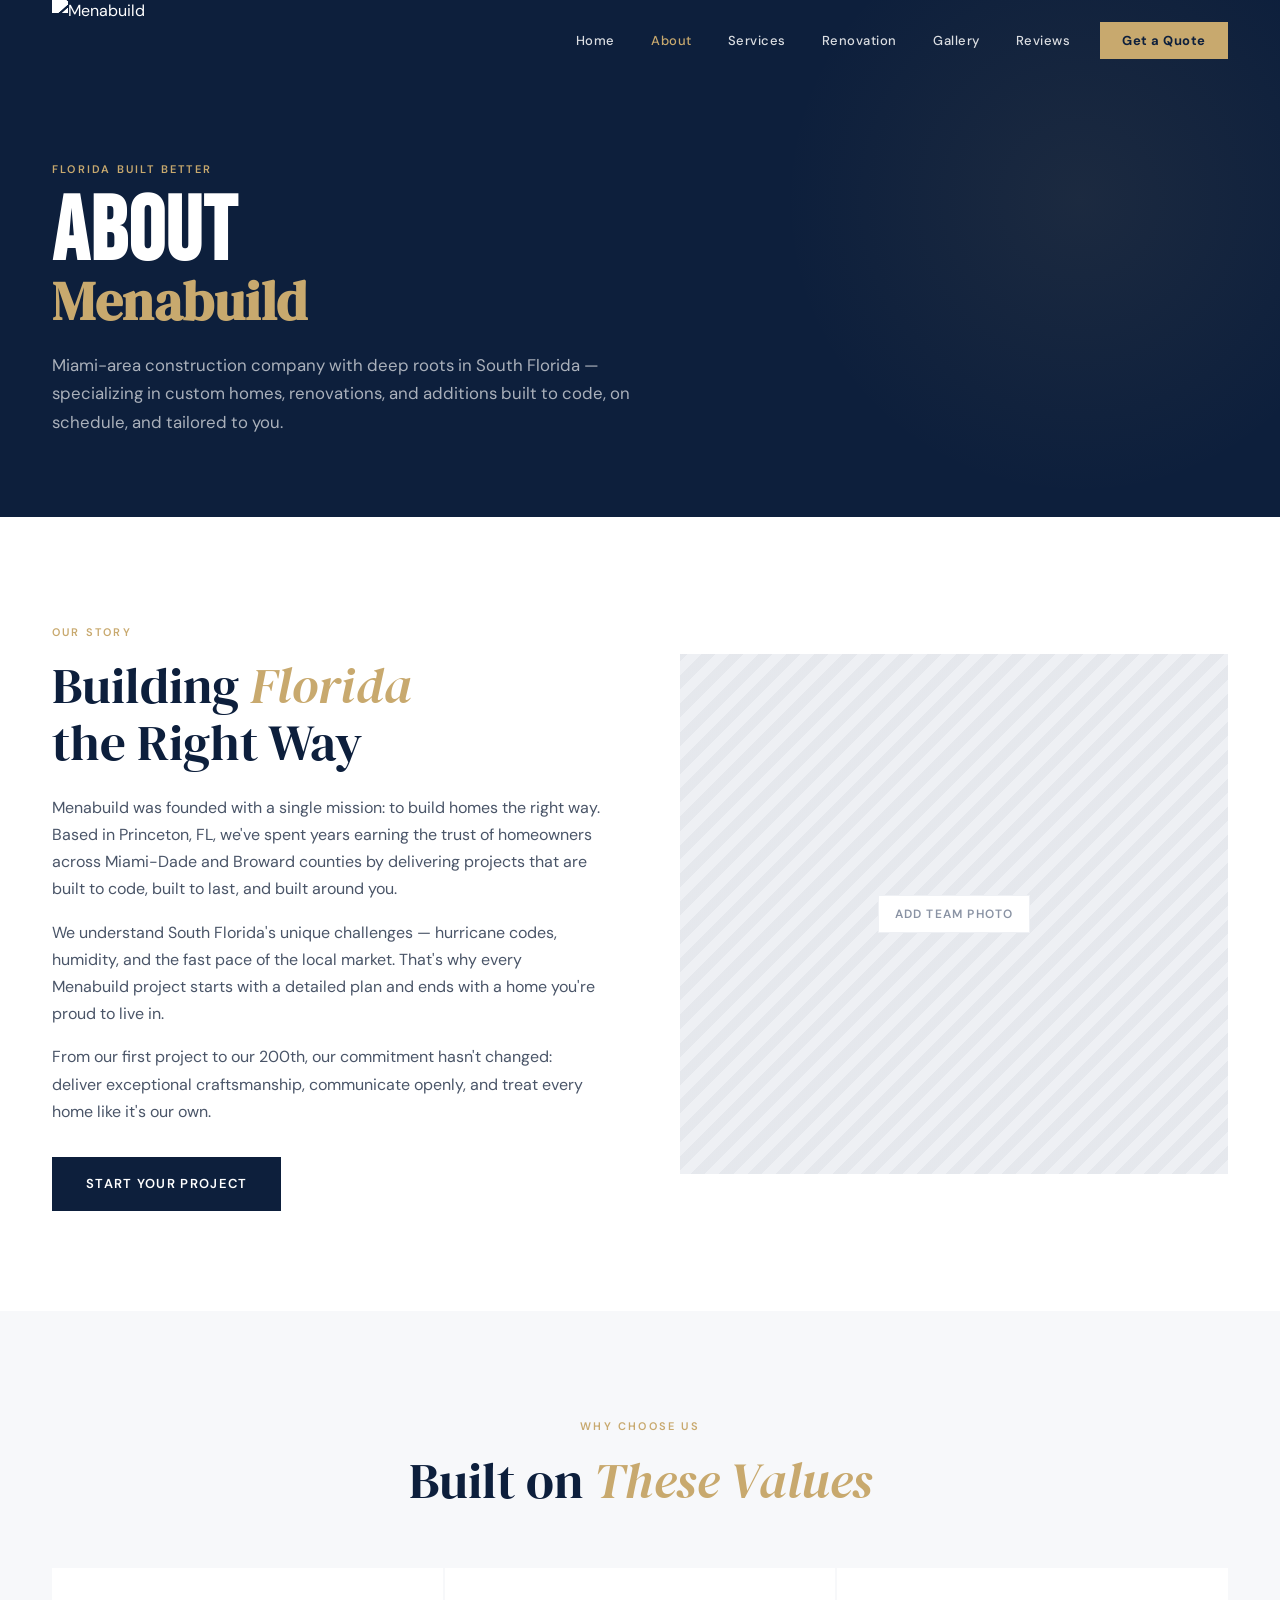
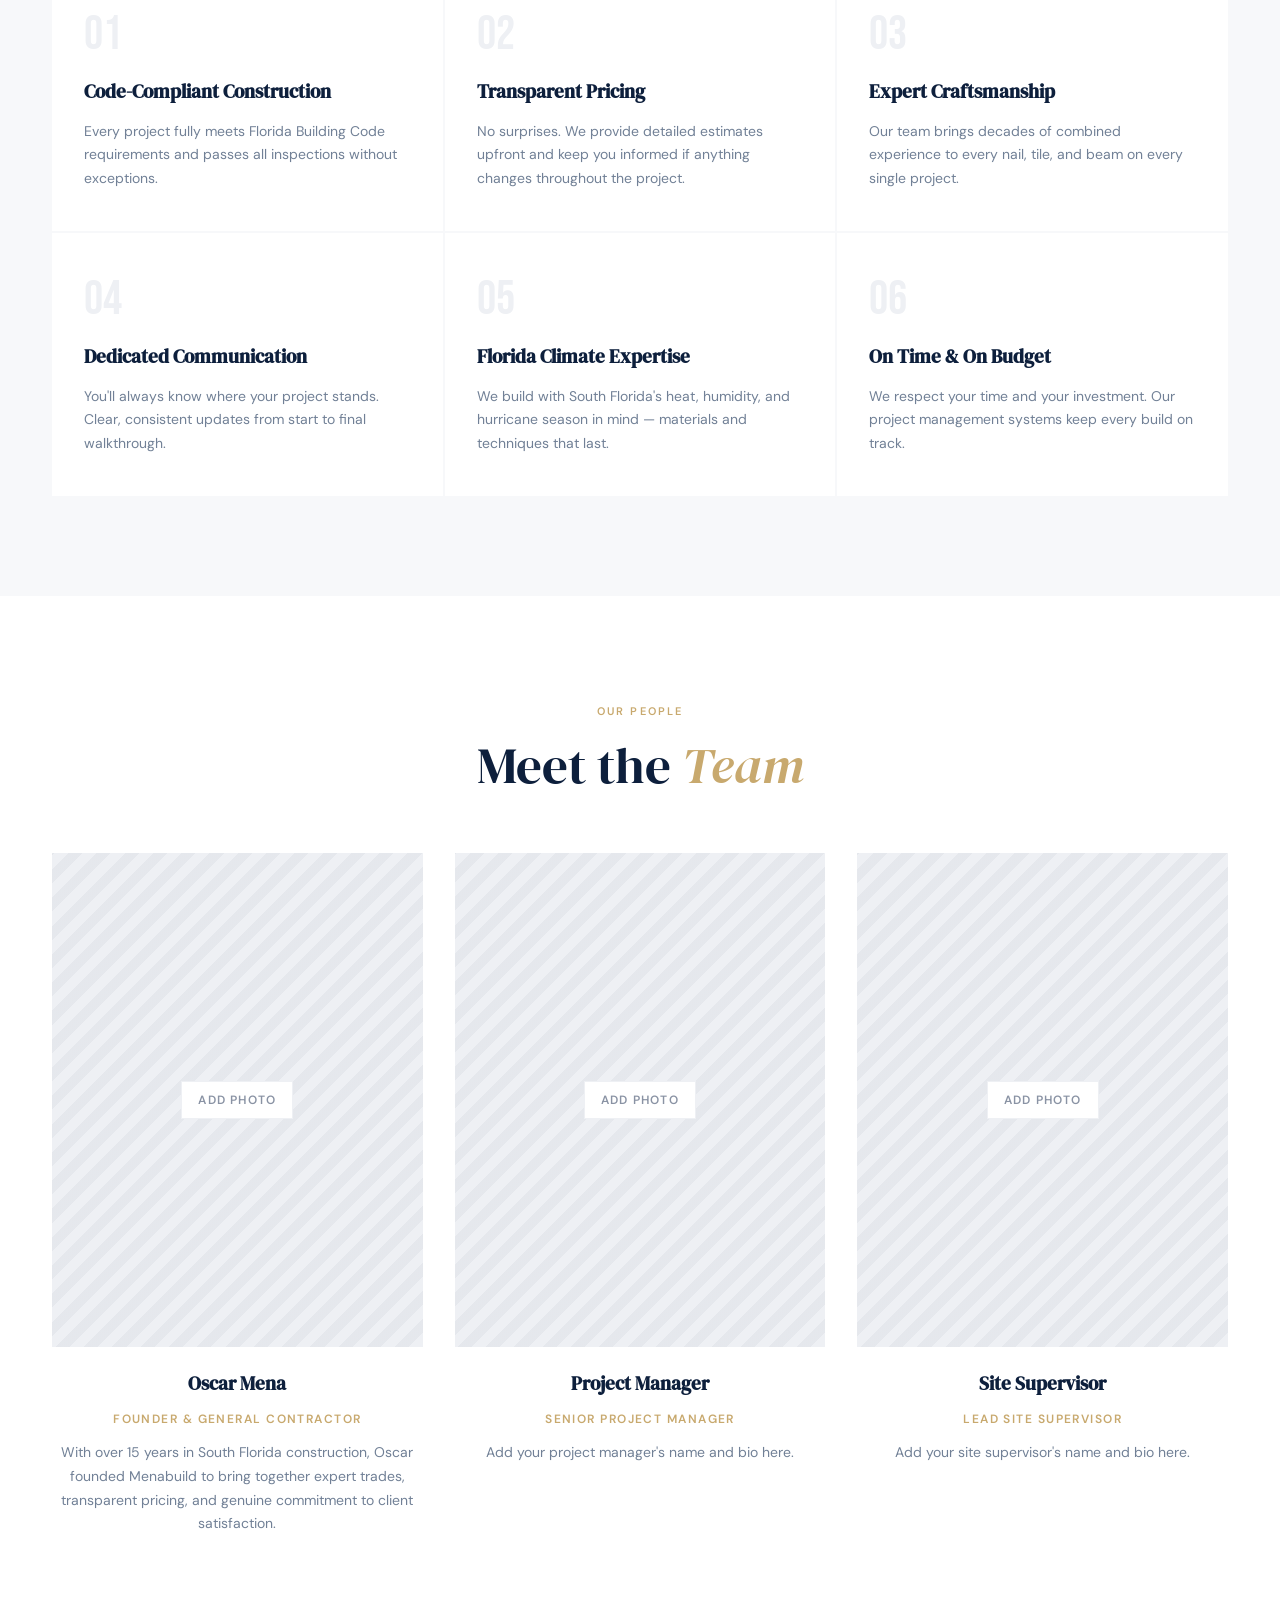
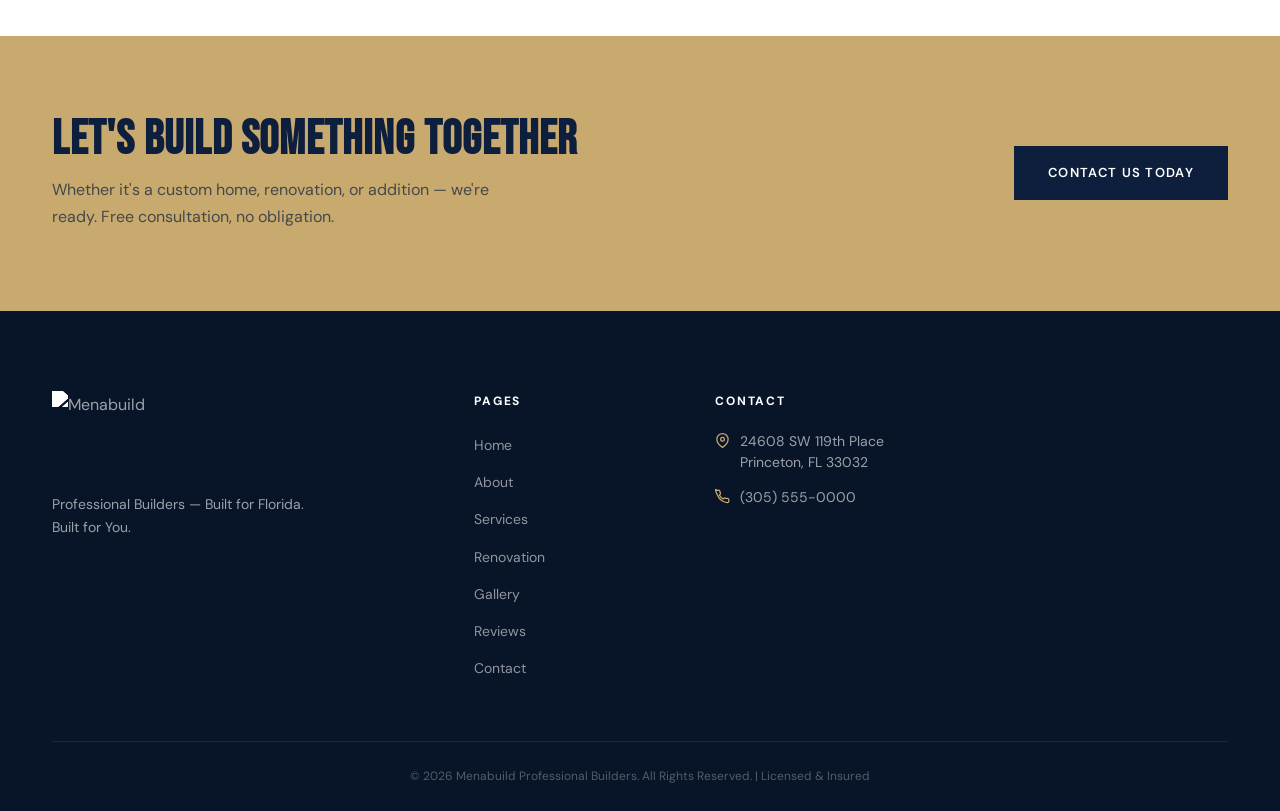
==== about.html @ 0da8d7f2 "Add files via upload" ====
<!DOCTYPE html>
<html lang="en">
<head>
  <meta charset="UTF-8" /><meta name="viewport" content="width=device-width, initial-scale=1.0" />
  <title>About Menabuild | Miami-Based Professional Home Builders</title>
  <meta name="description" content="Learn about Menabuild Professional Builders — our story, values, and why South Florida homeowners trust us for custom builds and renovations." />
  <link rel="stylesheet" href="style.css" />
  <link href="https://fonts.googleapis.com/css2?family=Bebas+Neue&family=DM+Sans:wght@300;400;500;600&family=DM+Serif+Display:ital@0;1&display=swap" rel="stylesheet" />
</head>
<body>
  <nav class="nav nav--scrolled" id="nav">
    <div class="nav__inner">
      <a href="index.html" class="nav__logo"><img src="images/logo.png" alt="Menabuild" /></a>
      <button class="nav__burger" id="burger"><span></span><span></span><span></span></button>
      <ul class="nav__links" id="navLinks">
        <li><a href="index.html">Home</a></li><li><a href="about.html" class="active">About</a></li>
        <li><a href="services.html">Services</a></li><li><a href="renovation.html">Renovation</a></li>
        <li><a href="gallery.html">Gallery</a></li><li><a href="reviews.html">Reviews</a></li>
        <li><a href="contact.html" class="nav__cta">Get a Quote</a></li>
      </ul>
    </div>
  </nav>

  <section class="page-hero">
    <div class="container">
      <span class="eyebrow page-hero__eyebrow">Florida Built Better</span>
      <h1 class="page-hero__title">About<span>Menabuild</span></h1>
      <p class="page-hero__sub">Miami-area construction company with deep roots in South Florida — specializing in custom homes, renovations, and additions built to code, on schedule, and tailored to you.</p>
    </div>
  </section>

  <section class="section">
    <div class="container">
      <div class="story__grid">
        <div class="story__content">
          <span class="eyebrow">Our Story</span>
          <h2 class="section-title">Building <em>Florida</em><br />the Right Way</h2>
          <p>Menabuild was founded with a single mission: to build homes the right way. Based in Princeton, FL, we've spent years earning the trust of homeowners across Miami-Dade and Broward counties by delivering projects that are built to code, built to last, and built around you.</p>
          <p>We understand South Florida's unique challenges — hurricane codes, humidity, and the fast pace of the local market. That's why every Menabuild project starts with a detailed plan and ends with a home you're proud to live in.</p>
          <p>From our first project to our 200th, our commitment hasn't changed: deliver exceptional craftsmanship, communicate openly, and treat every home like it's our own.</p>
          <a href="contact.html" class="btn btn--navy" style="margin-top:16px">Start Your Project</a>
        </div>
        <div>
          <!-- REPLACE: Add a team or office photo here -->
          <div class="img-placeholder img-placeholder--tall"><span>Add Team Photo</span></div>
        </div>
      </div>
    </div>
  </section>

  <section class="values">
    <div class="container">
      <div class="section-header">
        <span class="eyebrow">Why Choose Us</span>
        <h2 class="section-title">Built on <em>These Values</em></h2>
      </div>
      <div class="values__grid">
        <div class="value-card"><div class="value-card__num">01</div><h3>Code-Compliant Construction</h3><p>Every project fully meets Florida Building Code requirements and passes all inspections without exceptions.</p></div>
        <div class="value-card"><div class="value-card__num">02</div><h3>Transparent Pricing</h3><p>No surprises. We provide detailed estimates upfront and keep you informed if anything changes throughout the project.</p></div>
        <div class="value-card"><div class="value-card__num">03</div><h3>Expert Craftsmanship</h3><p>Our team brings decades of combined experience to every nail, tile, and beam on every single project.</p></div>
        <div class="value-card"><div class="value-card__num">04</div><h3>Dedicated Communication</h3><p>You'll always know where your project stands. Clear, consistent updates from start to final walkthrough.</p></div>
        <div class="value-card"><div class="value-card__num">05</div><h3>Florida Climate Expertise</h3><p>We build with South Florida's heat, humidity, and hurricane season in mind — materials and techniques that last.</p></div>
        <div class="value-card"><div class="value-card__num">06</div><h3>On Time & On Budget</h3><p>We respect your time and your investment. Our project management systems keep every build on track.</p></div>
      </div>
    </div>
  </section>

  <section class="team">
    <div class="container">
      <div class="section-header">
        <span class="eyebrow">Our People</span>
        <h2 class="section-title">Meet the <em>Team</em></h2>
      </div>
      <div class="team__grid">
        <div class="team-card">
          <div class="team-card__img img-placeholder"><span>Add Photo</span></div>
          <h3>Oscar Mena</h3>
          <span class="team-card__role">Founder & General Contractor</span>
          <p style="font-size:14px;color:#718096;margin-top:10px">With over 15 years in South Florida construction, Oscar founded Menabuild to bring together expert trades, transparent pricing, and genuine commitment to client satisfaction.</p>
        </div>
        <div class="team-card">
          <div class="team-card__img img-placeholder"><span>Add Photo</span></div>
          <h3>Project Manager</h3>
          <span class="team-card__role">Senior Project Manager</span>
          <p style="font-size:14px;color:#718096;margin-top:10px">Add your project manager's name and bio here.</p>
        </div>
        <div class="team-card">
          <div class="team-card__img img-placeholder"><span>Add Photo</span></div>
          <h3>Site Supervisor</h3>
          <span class="team-card__role">Lead Site Supervisor</span>
          <p style="font-size:14px;color:#718096;margin-top:10px">Add your site supervisor's name and bio here.</p>
        </div>
      </div>
    </div>
  </section>

  <section class="cta-band">
    <div class="container">
      <div class="cta-band__inner">
        <div class="cta-band__text"><h2>Let's Build Something Together</h2><p>Whether it's a custom home, renovation, or addition — we're ready. Free consultation, no obligation.</p></div>
        <div class="cta-band__btns"><a href="contact.html" class="btn btn--navy">Contact Us Today</a></div>
      </div>
    </div>
  </section>

  <footer class="footer">
    <div class="container">
      <div class="footer__grid">
        <div class="footer__brand"><img src="images/logo.png" alt="Menabuild" class="footer__logo" /><p>Professional Builders — Built for Florida. Built for You.</p></div>
        <div class="footer__col"><h4>Pages</h4><ul><li><a href="index.html">Home</a></li><li><a href="about.html">About</a></li><li><a href="services.html">Services</a></li><li><a href="renovation.html">Renovation</a></li><li><a href="gallery.html">Gallery</a></li><li><a href="reviews.html">Reviews</a></li><li><a href="contact.html">Contact</a></li></ul></div>
        <div class="footer__col"><h4>Contact</h4><ul class="footer__contact"><li><svg viewBox="0 0 24 24" fill="none" stroke="currentColor" stroke-width="2"><path d="M21 10c0 7-9 13-9 13s-9-6-9-13a9 9 0 0118 0z"/><circle cx="12" cy="10" r="3"/></svg>24608 SW 119th Place<br/>Princeton, FL 33032</li><li><svg viewBox="0 0 24 24" fill="none" stroke="currentColor" stroke-width="2"><path d="M22 16.92v3a2 2 0 01-2.18 2 19.79 19.79 0 01-8.63-3.07A19.5 19.5 0 013.87 9.5a19.79 19.79 0 01-3.07-8.67A2 2 0 012.82 2h3a2 2 0 012 1.72c.127.96.361 1.903.7 2.81a2 2 0 01-.45 2.11L7.09 9.91a16 16 0 006 6l.91-.91a2 2 0 012.11-.45c.907.339 1.85.573 2.81.7A2 2 0 0122 16.92z"/></svg>(305) 555-0000</li></ul></div>
      </div>
      <div class="footer__bottom"><p>© 2026 Menabuild Professional Builders. All Rights Reserved. | Licensed & Insured</p></div>
    </div>
  </footer>
  <script src="script.js"></script>
</body>
</html>
---- style.css ----
/* ────────────────────────────────────────────────────────
   MENABUILD PROFESSIONAL BUILDERS — MAIN STYLESHEET
   Brand color: #0D1F3C (navy) | Accent: #C8A96E (gold)
──────────────────────────────────────────────────────── */

/* ── RESET & VARIABLES ── */
*, *::before, *::after { box-sizing: border-box; margin: 0; padding: 0; }

:root {
  --navy:       #0D1F3C;
  --navy-dark:  #081529;
  --navy-mid:   #162d52;
  --gold:       #C8A96E;
  --gold-light: #dfc28e;
  --white:      #FFFFFF;
  --off-white:  #F7F8FA;
  --light-gray: #EEF0F4;
  --mid-gray:   #8A93A4;
  --dark-gray:  #2D3748;
  --text:       #1A2332;
  --font-display: 'Bebas Neue', sans-serif;
  --font-serif:   'DM Serif Display', serif;
  --font-body:    'DM Sans', sans-serif;
  --max-w: 1240px;
  --radius: 4px;
  --transition: 0.3s cubic-bezier(0.4,0,0.2,1);
}

html { scroll-behavior: smooth; }

body {
  font-family: var(--font-body);
  color: var(--text);
  background: var(--white);
  line-height: 1.7;
  font-size: 16px;
  overflow-x: hidden;
}

img { display: block; max-width: 100%; height: auto; }
a { text-decoration: none; color: inherit; }
ul { list-style: none; }

/* ── UTILITY ── */
.container { max-width: var(--max-w); margin: 0 auto; padding: 0 32px; }
.section { padding: 100px 0; }
.section--dark { background: var(--navy); }
.section--light { background: var(--off-white); }

.section-header { text-align: center; margin-bottom: 60px; }
.section-cta { text-align: center; margin-top: 56px; }

.eyebrow {
  display: inline-block;
  font-family: var(--font-body);
  font-size: 11px;
  font-weight: 600;
  letter-spacing: 0.2em;
  text-transform: uppercase;
  color: var(--gold);
  margin-bottom: 16px;
}
.eyebrow--light { color: var(--gold-light); }

.section-title {
  font-family: var(--font-serif);
  font-size: clamp(2.4rem, 4vw, 3.6rem);
  line-height: 1.1;
  color: var(--navy);
  font-weight: 400;
}
.section-title em { font-style: italic; color: var(--gold); }
.section-title--light { color: var(--white); }

/* ── BUTTONS ── */
.btn {
  display: inline-flex;
  align-items: center;
  gap: 8px;
  padding: 14px 32px;
  font-family: var(--font-body);
  font-size: 13px;
  font-weight: 600;
  letter-spacing: 0.1em;
  text-transform: uppercase;
  border: 2px solid transparent;
  cursor: pointer;
  transition: var(--transition);
  white-space: nowrap;
}
.btn--navy {
  background: var(--navy);
  color: var(--white);
  border-color: var(--navy);
}
.btn--navy:hover { background: var(--navy-mid); border-color: var(--navy-mid); }

.btn--gold {
  background: var(--gold);
  color: var(--navy);
  border-color: var(--gold);
}
.btn--gold:hover { background: var(--gold-light); border-color: var(--gold-light); }

.btn--white {
  background: var(--white);
  color: var(--navy);
  border-color: var(--white);
}
.btn--white:hover { background: var(--gold); border-color: var(--gold); color: var(--navy); }

.btn--outline-white {
  background: transparent;
  color: var(--white);
  border-color: rgba(255,255,255,0.5);
}
.btn--outline-white:hover { border-color: var(--white); background: rgba(255,255,255,0.08); }

.btn--outline-navy {
  background: transparent;
  color: var(--navy);
  border-color: var(--navy);
}
.btn--outline-navy:hover { background: var(--navy); color: var(--white); }

/* ── PLACEHOLDERS ── */
.img-placeholder {
  background: var(--light-gray);
  display: flex;
  align-items: center;
  justify-content: center;
  position: relative;
  overflow: hidden;
}
.img-placeholder::before {
  content: '';
  position: absolute;
  inset: 0;
  background: repeating-linear-gradient(
    -45deg,
    transparent,
    transparent 10px,
    rgba(13,31,60,0.04) 10px,
    rgba(13,31,60,0.04) 20px
  );
}
.img-placeholder span {
  font-size: 12px;
  font-weight: 600;
  letter-spacing: 0.1em;
  text-transform: uppercase;
  color: var(--mid-gray);
  position: relative;
  z-index: 1;
  background: white;
  padding: 8px 16px;
  border: 1px solid var(--light-gray);
}
.img-placeholder--tall { min-height: 520px; }
.img-placeholder--sq { min-height: 340px; }
.img-placeholder--wide { min-height: 400px; width: 100%; }

/* ── NAV ── */
.nav {
  position: fixed;
  top: 0; left: 0; right: 0;
  z-index: 1000;
  padding: 0;
  transition: var(--transition);
}
.nav--scrolled {
  background: var(--navy);
  box-shadow: 0 4px 40px rgba(0,0,0,0.25);
}
.nav__inner {
  max-width: var(--max-w);
  margin: 0 auto;
  padding: 0 32px;
  display: flex;
  align-items: center;
  justify-content: space-between;
  height: 80px;
}
.nav__logo img {
  height: 86px;
  width: auto;
  /* White filter for visibility on dark backgrounds */
  filter: brightness(0) invert(1);
}
.nav__links {
  display: flex;
  align-items: center;
  gap: 8px;
}
.nav__links li a {
  font-size: 13px;
  font-weight: 500;
  letter-spacing: 0.04em;
  color: rgba(255,255,255,0.85);
  padding: 8px 14px;
  transition: var(--transition);
  position: relative;
}
.nav__links li a:hover,
.nav__links li a.active { color: var(--gold); }

.nav__cta {
  background: var(--gold) !important;
  color: var(--navy) !important;
  font-weight: 700 !important;
  padding: 10px 22px !important;
  margin-left: 8px;
}
.nav__cta:hover { background: var(--gold-light) !important; }

.nav__burger {
  display: none;
  flex-direction: column;
  gap: 5px;
  background: none;
  border: none;
  cursor: pointer;
  padding: 4px;
}
.nav__burger span {
  display: block;
  width: 24px;
  height: 2px;
  background: var(--white);
  transition: var(--transition);
}

/* ── HERO ── */
.hero {
  position: relative;
  min-height: 100vh;
  display: flex;
  align-items: center;
  overflow: hidden;
}
.hero__bg {
  position: absolute;
  inset: 0;
}
.hero__bg-placeholder {
  width: 100%;
  height: 100%;
  background: linear-gradient(135deg, #0a1826 0%, #162d52 50%, #0d1f3c 100%);
}
.hero__bg img {
  width: 100%;
  height: 100%;
  object-fit: cover;
}
.hero__overlay {
  position: absolute;
  inset: 0;
  background: linear-gradient(
    135deg,
    rgba(8,21,41,0.92) 0%,
    rgba(13,31,60,0.75) 60%,
    rgba(13,31,60,0.4) 100%
  );
}
.hero__content {
  position: relative;
  z-index: 2;
  max-width: var(--max-w);
  margin: 0 auto;
  padding: 140px 32px 100px;
  max-width: 780px;
}
.hero__eyebrow {
  display: inline-block;
  font-size: 11px;
  font-weight: 600;
  letter-spacing: 0.25em;
  text-transform: uppercase;
  color: var(--gold);
  margin-bottom: 24px;
  opacity: 0;
  animation: fadeUp 0.8s 0.2s forwards;
}
.hero__title {
  font-family: var(--font-display);
  font-size: clamp(4rem, 9vw, 8rem);
  line-height: 0.95;
  color: var(--white);
  letter-spacing: 0.02em;
  margin-bottom: 28px;
  opacity: 0;
  animation: fadeUp 0.8s 0.4s forwards;
}
.hero__title em {
  font-style: italic;
  font-family: var(--font-serif);
  color: var(--gold);
  font-size: 0.85em;
}
.hero__sub {
  font-size: 1.1rem;
  color: rgba(255,255,255,0.8);
  max-width: 560px;
  margin-bottom: 44px;
  line-height: 1.7;
  opacity: 0;
  animation: fadeUp 0.8s 0.6s forwards;
}
.hero__btns {
  display: flex;
  gap: 16px;
  flex-wrap: wrap;
  opacity: 0;
  animation: fadeUp 0.8s 0.8s forwards;
}
.hero__scroll {
  position: absolute;
  bottom: 40px;
  left: 50%;
  transform: translateX(-50%);
  display: flex;
  flex-direction: column;
  align-items: center;
  gap: 10px;
  z-index: 2;
  opacity: 0;
  animation: fadeIn 1s 1.2s forwards;
}
.hero__scroll span {
  font-size: 10px;
  font-weight: 600;
  letter-spacing: 0.2em;
  text-transform: uppercase;
  color: rgba(255,255,255,0.4);
}
.hero__scroll-line {
  width: 1px;
  height: 48px;
  background: linear-gradient(to bottom, var(--gold), transparent);
  animation: scrollPulse 2s infinite;
}

/* ── STATS ── */
.stats {
  background: var(--navy-dark);
  padding: 48px 0;
}
.stats__grid {
  display: grid;
  grid-template-columns: repeat(4, 1fr);
  gap: 1px;
  background: rgba(255,255,255,0.08);
}
.stats__item {
  display: flex;
  flex-direction: column;
  align-items: center;
  padding: 32px 20px;
  background: var(--navy-dark);
  gap: 8px;
  text-align: center;
}
.stats__number {
  font-family: var(--font-display);
  font-size: 3rem;
  color: var(--gold);
  letter-spacing: 0.02em;
  line-height: 1;
}
.stats__label {
  font-size: 12px;
  font-weight: 500;
  letter-spacing: 0.1em;
  text-transform: uppercase;
  color: rgba(255,255,255,0.5);
}

/* ── ABOUT HOME ── */
.about-home__grid {
  display: grid;
  grid-template-columns: 1fr 1fr;
  gap: 80px;
  align-items: center;
}
.about-home__img-wrap { position: relative; }
.about-home__badge {
  position: absolute;
  bottom: -20px;
  right: -20px;
  background: var(--gold);
  padding: 20px 28px;
  display: flex;
  flex-direction: column;
  gap: 4px;
}
.about-home__badge-num {
  font-family: var(--font-display);
  font-size: 1.4rem;
  color: var(--navy);
  letter-spacing: 0.04em;
  line-height: 1;
}
.about-home__badge-text {
  font-size: 11px;
  font-weight: 600;
  letter-spacing: 0.12em;
  text-transform: uppercase;
  color: var(--navy);
  opacity: 0.7;
}
.about-home__content .eyebrow { display: block; }
.about-home__content .section-title { margin-bottom: 24px; }
.about-home__content p { color: #4A5568; margin-bottom: 16px; }
.about-home__content .btn { margin-top: 16px; }

/* ── SERVICES HOME ── */
.services-home__grid {
  display: grid;
  grid-template-columns: repeat(4, 1fr);
  gap: 2px;
}
.service-card {
  background: rgba(255,255,255,0.04);
  padding: 40px 32px;
  display: flex;
  flex-direction: column;
  gap: 16px;
  transition: var(--transition);
  border-top: 3px solid transparent;
  cursor: pointer;
}
.service-card:hover {
  background: rgba(255,255,255,0.08);
  border-top-color: var(--gold);
}
.service-card__icon {
  width: 48px;
  height: 48px;
  color: var(--gold);
}
.service-card h3 {
  font-family: var(--font-serif);
  font-size: 1.3rem;
  font-weight: 400;
  color: var(--white);
  line-height: 1.2;
}
.service-card p {
  font-size: 14px;
  color: rgba(255,255,255,0.55);
  line-height: 1.7;
  flex: 1;
}
.service-card__link {
  font-size: 12px;
  font-weight: 700;
  letter-spacing: 0.1em;
  text-transform: uppercase;
  color: var(--gold);
  transition: var(--transition);
}
.service-card:hover .service-card__link { letter-spacing: 0.16em; }

/* ── GALLERY STRIP ── */
.gallery-strip__row {
  display: flex;
  gap: 4px;
  overflow-x: auto;
  padding: 40px 32px;
  scrollbar-width: none;
}
.gallery-strip__row::-webkit-scrollbar { display: none; }
.gallery-strip__item {
  flex: 0 0 360px;
  height: 280px;
  overflow: hidden;
}
.gallery-strip__item img {
  width: 100%;
  height: 100%;
  object-fit: cover;
  transition: transform 0.5s ease;
}
.gallery-strip__item:hover img { transform: scale(1.04); }

/* ── TESTIMONIALS ── */
.testimonials__grid {
  display: grid;
  grid-template-columns: repeat(3, 1fr);
  gap: 24px;
}
.testimonial-card {
  background: var(--white);
  padding: 36px 32px;
  border-left: 4px solid var(--gold);
  box-shadow: 0 4px 24px rgba(13,31,60,0.06);
  display: flex;
  flex-direction: column;
  gap: 20px;
}
.testimonial-card__stars { color: var(--gold); font-size: 1.1rem; letter-spacing: 2px; }
.testimonial-card__quote {
  font-family: var(--font-serif);
  font-style: italic;
  font-size: 1.05rem;
  color: var(--navy);
  line-height: 1.65;
  flex: 1;
}
.testimonial-card__author {
  display: flex;
  align-items: center;
  gap: 14px;
  padding-top: 16px;
  border-top: 1px solid var(--light-gray);
}
.testimonial-card__avatar {
  width: 44px;
  height: 44px;
  background: var(--navy);
  color: var(--white);
  border-radius: 50%;
  display: flex;
  align-items: center;
  justify-content: center;
  font-size: 13px;
  font-weight: 700;
  flex-shrink: 0;
}
.testimonial-card__author strong {
  display: block;
  font-size: 14px;
  font-weight: 600;
  color: var(--navy);
}
.testimonial-card__author span {
  font-size: 12px;
  color: var(--mid-gray);
}

/* ── CTA BAND ── */
.cta-band {
  background: var(--gold);
  padding: 80px 0;
}
.cta-band__inner {
  display: flex;
  align-items: center;
  justify-content: space-between;
  gap: 40px;
}
.cta-band__text h2 {
  font-family: var(--font-display);
  font-size: 3rem;
  color: var(--navy);
  letter-spacing: 0.02em;
  line-height: 1;
  margin-bottom: 12px;
}
.cta-band__text p { color: rgba(13,31,60,0.7); font-size: 1rem; max-width: 480px; }
.cta-band__btns { display: flex; gap: 16px; flex-wrap: wrap; }

/* ── FOOTER ── */
.footer {
  background: var(--navy-dark);
  padding: 80px 0 0;
  color: rgba(255,255,255,0.6);
}
.footer__grid {
  display: grid;
  grid-template-columns: 2fr 1fr 1fr 1.5fr;
  gap: 60px;
  padding-bottom: 60px;
}
.footer__logo {
  height: 86px;
  width: auto;
  filter: brightness(0) invert(1);
  margin-bottom: 16px;
}
.footer__brand p { font-size: 14px; line-height: 1.7; max-width: 260px; }
.footer__social {
  display: flex;
  gap: 12px;
  margin-top: 20px;
}
.footer__social a {
  width: 36px;
  height: 36px;
  border: 1px solid rgba(255,255,255,0.15);
  display: flex;
  align-items: center;
  justify-content: center;
  transition: var(--transition);
}
.footer__social a:hover { border-color: var(--gold); color: var(--gold); }
.footer__social svg { width: 16px; height: 16px; }

.footer__col h4 {
  font-size: 12px;
  font-weight: 700;
  letter-spacing: 0.15em;
  text-transform: uppercase;
  color: var(--white);
  margin-bottom: 20px;
}
.footer__col ul { display: flex; flex-direction: column; gap: 10px; }
.footer__col ul li a {
  font-size: 14px;
  color: rgba(255,255,255,0.55);
  transition: var(--transition);
}
.footer__col ul li a:hover { color: var(--gold); }

.footer__contact { gap: 14px !important; }
.footer__contact li {
  display: flex;
  align-items: flex-start;
  gap: 10px;
  font-size: 14px;
  line-height: 1.5;
}
.footer__contact svg {
  width: 15px;
  height: 15px;
  flex-shrink: 0;
  margin-top: 2px;
  color: var(--gold);
}

.footer__bottom {
  border-top: 1px solid rgba(255,255,255,0.08);
  padding: 24px 0;
  text-align: center;
  font-size: 12px;
  color: rgba(255,255,255,0.3);
}

/* ── PAGE HERO (inner pages) ── */
.page-hero {
  background: var(--navy);
  padding: 160px 0 80px;
  position: relative;
  overflow: hidden;
}
.page-hero::before {
  content: '';
  position: absolute;
  right: -100px;
  top: -100px;
  width: 600px;
  height: 600px;
  background: radial-gradient(circle, rgba(200,169,110,0.08) 0%, transparent 70%);
  pointer-events: none;
}
.page-hero__eyebrow { display: block; margin-bottom: 12px; }
.page-hero__title {
  font-family: var(--font-display);
  font-size: clamp(3.5rem, 7vw, 7rem);
  color: var(--white);
  line-height: 0.95;
  letter-spacing: 0.02em;
  margin-bottom: 24px;
}
.page-hero__title span { color: var(--gold); display: block; font-family: var(--font-serif); font-size: 0.6em; letter-spacing: 0.01em; }
.page-hero__sub {
  font-size: 1.05rem;
  color: rgba(255,255,255,0.65);
  max-width: 600px;
  line-height: 1.7;
}

/* ── ABOUT PAGE ── */
.story__grid {
  display: grid;
  grid-template-columns: 1fr 1fr;
  gap: 80px;
  align-items: center;
}
.story__content .section-title { margin-bottom: 24px; }
.story__content p { color: #4A5568; margin-bottom: 16px; }

.values { background: var(--off-white); padding: 100px 0; }
.values__grid {
  display: grid;
  grid-template-columns: repeat(3, 1fr);
  gap: 2px;
  margin-top: 60px;
}
.value-card {
  background: var(--white);
  padding: 40px 32px;
  border-top: 3px solid transparent;
  transition: var(--transition);
}
.value-card:hover { border-top-color: var(--gold); }
.value-card__num {
  font-family: var(--font-display);
  font-size: 3rem;
  color: var(--light-gray);
  line-height: 1;
  margin-bottom: 16px;
}
.value-card h3 {
  font-family: var(--font-serif);
  font-size: 1.2rem;
  color: var(--navy);
  margin-bottom: 12px;
}
.value-card p { font-size: 14px; color: #718096; line-height: 1.7; }

.team { padding: 100px 0; }
.team__grid {
  display: grid;
  grid-template-columns: repeat(3, 1fr);
  gap: 32px;
  margin-top: 60px;
}
.team-card { text-align: center; }
.team-card__img {
  width: 100%;
  aspect-ratio: 3/4;
  overflow: hidden;
  margin-bottom: 20px;
}
.team-card h3 {
  font-family: var(--font-serif);
  font-size: 1.2rem;
  color: var(--navy);
  margin-bottom: 4px;
}
.team-card__role {
  font-size: 12px;
  font-weight: 600;
  letter-spacing: 0.12em;
  text-transform: uppercase;
  color: var(--gold);
}

/* ── SERVICES PAGE ── */
.service-detail {
  padding: 100px 0;
}
.service-detail:nth-child(even) { background: var(--off-white); }
.service-detail__grid {
  display: grid;
  grid-template-columns: 1fr 1fr;
  gap: 80px;
  align-items: center;
}
.service-detail:nth-child(even) .service-detail__img { order: 2; }
.service-detail:nth-child(even) .service-detail__content { order: 1; }
.service-detail__content .eyebrow { display: block; }
.service-detail__content h2 {
  font-family: var(--font-serif);
  font-size: clamp(1.8rem, 3vw, 2.6rem);
  color: var(--navy);
  margin-bottom: 20px;
  line-height: 1.15;
}
.service-detail__content p { color: #4A5568; margin-bottom: 16px; }
.service-detail__list { margin: 24px 0 32px; display: flex; flex-direction: column; gap: 10px; }
.service-detail__list li {
  display: flex;
  align-items: flex-start;
  gap: 12px;
  font-size: 14px;
  color: var(--dark-gray);
}
.service-detail__list li::before {
  content: '✓';
  width: 20px;
  height: 20px;
  background: var(--navy);
  color: var(--gold);
  border-radius: 50%;
  display: flex;
  align-items: center;
  justify-content: center;
  font-size: 11px;
  font-weight: 700;
  flex-shrink: 0;
  margin-top: 2px;
}

/* ── RENOVATION PAGE ── */
.process { background: var(--navy); padding: 100px 0; }
.process__grid {
  display: grid;
  grid-template-columns: repeat(5, 1fr);
  gap: 2px;
  margin-top: 60px;
}
.process-step {
  padding: 36px 24px;
  background: rgba(255,255,255,0.04);
  position: relative;
  transition: var(--transition);
}
.process-step:hover { background: rgba(255,255,255,0.08); }
.process-step__num {
  font-family: var(--font-display);
  font-size: 4rem;
  color: rgba(200,169,110,0.2);
  line-height: 1;
  margin-bottom: 16px;
}
.process-step h3 {
  font-size: 14px;
  font-weight: 700;
  color: var(--gold);
  text-transform: uppercase;
  letter-spacing: 0.08em;
  margin-bottom: 10px;
}
.process-step p { font-size: 13px; color: rgba(255,255,255,0.5); line-height: 1.7; }

/* ── GALLERY PAGE ── */
.gallery-grid {
  display: grid;
  grid-template-columns: repeat(3, 1fr);
  gap: 4px;
}
.gallery-grid__item {
  aspect-ratio: 4/3;
  overflow: hidden;
  position: relative;
  cursor: pointer;
}
.gallery-grid__item img {
  width: 100%;
  height: 100%;
  object-fit: cover;
  transition: transform 0.5s ease;
}
.gallery-grid__item:hover img { transform: scale(1.06); }
.gallery-grid__item--wide { grid-column: span 2; }
.gallery-grid__item--tall { grid-row: span 2; }

/* ── REVIEWS PAGE ── */
.reviews-grid {
  display: grid;
  grid-template-columns: repeat(2, 1fr);
  gap: 24px;
  margin-top: 60px;
}
.review-card {
  background: var(--white);
  padding: 40px;
  border: 1px solid var(--light-gray);
  box-shadow: 0 4px 24px rgba(13,31,60,0.05);
  position: relative;
}
.review-card::before {
  content: '"';
  position: absolute;
  top: 20px;
  right: 30px;
  font-family: var(--font-serif);
  font-size: 6rem;
  color: var(--light-gray);
  line-height: 1;
}
.review-card__stars { color: var(--gold); font-size: 1rem; letter-spacing: 3px; margin-bottom: 20px; }
.review-card__quote {
  font-family: var(--font-serif);
  font-style: italic;
  font-size: 1.05rem;
  color: var(--navy);
  line-height: 1.65;
  margin-bottom: 28px;
  position: relative;
}
.review-card__meta { display: flex; align-items: center; gap: 14px; border-top: 1px solid var(--light-gray); padding-top: 20px; }
.review-card__avatar {
  width: 48px;
  height: 48px;
  background: var(--navy);
  color: var(--white);
  border-radius: 50%;
  display: flex;
  align-items: center;
  justify-content: center;
  font-size: 14px;
  font-weight: 700;
  flex-shrink: 0;
}
.review-card__meta strong { display: block; font-size: 15px; color: var(--navy); }
.review-card__meta span { font-size: 13px; color: var(--mid-gray); }

/* ── CONTACT PAGE ── */
.contact-grid {
  display: grid;
  grid-template-columns: 1.2fr 1fr;
  gap: 80px;
  align-items: start;
}
.contact-form { background: var(--white); padding: 48px; box-shadow: 0 8px 48px rgba(13,31,60,0.1); }
.contact-form h2 {
  font-family: var(--font-serif);
  font-size: 1.8rem;
  color: var(--navy);
  margin-bottom: 32px;
}
.form-row { display: grid; grid-template-columns: 1fr 1fr; gap: 16px; }
.form-group { display: flex; flex-direction: column; gap: 6px; margin-bottom: 20px; }
.form-group label { font-size: 12px; font-weight: 600; letter-spacing: 0.1em; text-transform: uppercase; color: var(--navy); }
.form-group input,
.form-group select,
.form-group textarea {
  padding: 12px 16px;
  border: 1px solid var(--light-gray);
  font-family: var(--font-body);
  font-size: 14px;
  color: var(--text);
  outline: none;
  transition: var(--transition);
  background: var(--off-white);
  appearance: none;
}
.form-group input:focus,
.form-group select:focus,
.form-group textarea:focus {
  border-color: var(--navy);
  background: var(--white);
}
.form-group textarea { resize: vertical; min-height: 140px; }

.contact-info { padding-top: 8px; }
.contact-info h2 {
  font-family: var(--font-serif);
  font-size: 1.8rem;
  color: var(--navy);
  margin-bottom: 8px;
}
.contact-info > p { color: #4A5568; margin-bottom: 40px; }
.contact-info__items { display: flex; flex-direction: column; gap: 28px; }
.contact-info__item {
  display: flex;
  gap: 16px;
  align-items: flex-start;
}
.contact-info__icon {
  width: 48px;
  height: 48px;
  background: var(--navy);
  display: flex;
  align-items: center;
  justify-content: center;
  flex-shrink: 0;
}
.contact-info__icon svg { width: 20px; height: 20px; color: var(--gold); }
.contact-info__item h4 {
  font-size: 12px;
  font-weight: 700;
  letter-spacing: 0.12em;
  text-transform: uppercase;
  color: var(--navy);
  margin-bottom: 4px;
}
.contact-info__item p { font-size: 14px; color: #4A5568; line-height: 1.6; }

.contact-map {
  margin-top: 48px;
  height: 220px;
  background: var(--light-gray);
  display: flex;
  align-items: center;
  justify-content: center;
  font-size: 13px;
  color: var(--mid-gray);
  font-weight: 600;
  letter-spacing: 0.08em;
  text-transform: uppercase;
  border: 2px dashed rgba(13,31,60,0.15);
}

.license-badge {
  background: var(--off-white);
  border-left: 4px solid var(--gold);
  padding: 20px 24px;
  margin-top: 32px;
  display: flex;
  align-items: center;
  gap: 14px;
  font-size: 14px;
  color: var(--dark-gray);
}
.license-badge svg { width: 24px; height: 24px; color: var(--navy); flex-shrink: 0; }

/* ── ANIMATIONS ── */
@keyframes fadeUp {
  from { opacity: 0; transform: translateY(24px); }
  to   { opacity: 1; transform: translateY(0); }
}
@keyframes fadeIn {
  from { opacity: 0; }
  to   { opacity: 1; }
}
@keyframes scrollPulse {
  0%, 100% { opacity: 1; }
  50% { opacity: 0.3; }
}

/* ── RESPONSIVE ── */
@media (max-width: 1024px) {
  .services-home__grid { grid-template-columns: repeat(2, 1fr); }
  .about-home__grid,
  .story__grid,
  .service-detail__grid,
  .contact-grid { grid-template-columns: 1fr; gap: 48px; }
  .service-detail:nth-child(even) .service-detail__img,
  .service-detail:nth-child(even) .service-detail__content { order: unset; }
  .values__grid { grid-template-columns: repeat(2, 1fr); }
  .process__grid { grid-template-columns: repeat(2, 1fr); }
  .footer__grid { grid-template-columns: 1fr 1fr; }
  .stats__grid { grid-template-columns: repeat(2, 1fr); }
  .testimonials__grid { grid-template-columns: 1fr; }
  .reviews-grid { grid-template-columns: 1fr; }
}

@media (max-width: 768px) {
  .nav__links { display: none; flex-direction: column; position: absolute; top: 80px; left: 0; right: 0; background: var(--navy); padding: 20px 32px 32px; gap: 4px; }
  .nav__links.open { display: flex; }
  .nav__burger { display: flex; }
  .hero__title { font-size: clamp(3rem, 12vw, 5rem); }
  .services-home__grid { grid-template-columns: 1fr; }
  .gallery-grid { grid-template-columns: 1fr 1fr; }
  .gallery-grid__item--wide { grid-column: span 1; }
  .team__grid { grid-template-columns: 1fr; }
  .values__grid { grid-template-columns: 1fr; }
  .process__grid { grid-template-columns: 1fr 1fr; }
  .cta-band__inner { flex-direction: column; text-align: center; }
  .cta-band__btns { justify-content: center; }
  .footer__grid { grid-template-columns: 1fr; gap: 40px; }
  .form-row { grid-template-columns: 1fr; }
  .about-home__badge { right: 0; bottom: -16px; }
  .section { padding: 70px 0; }
  .container { padding: 0 20px; }
}
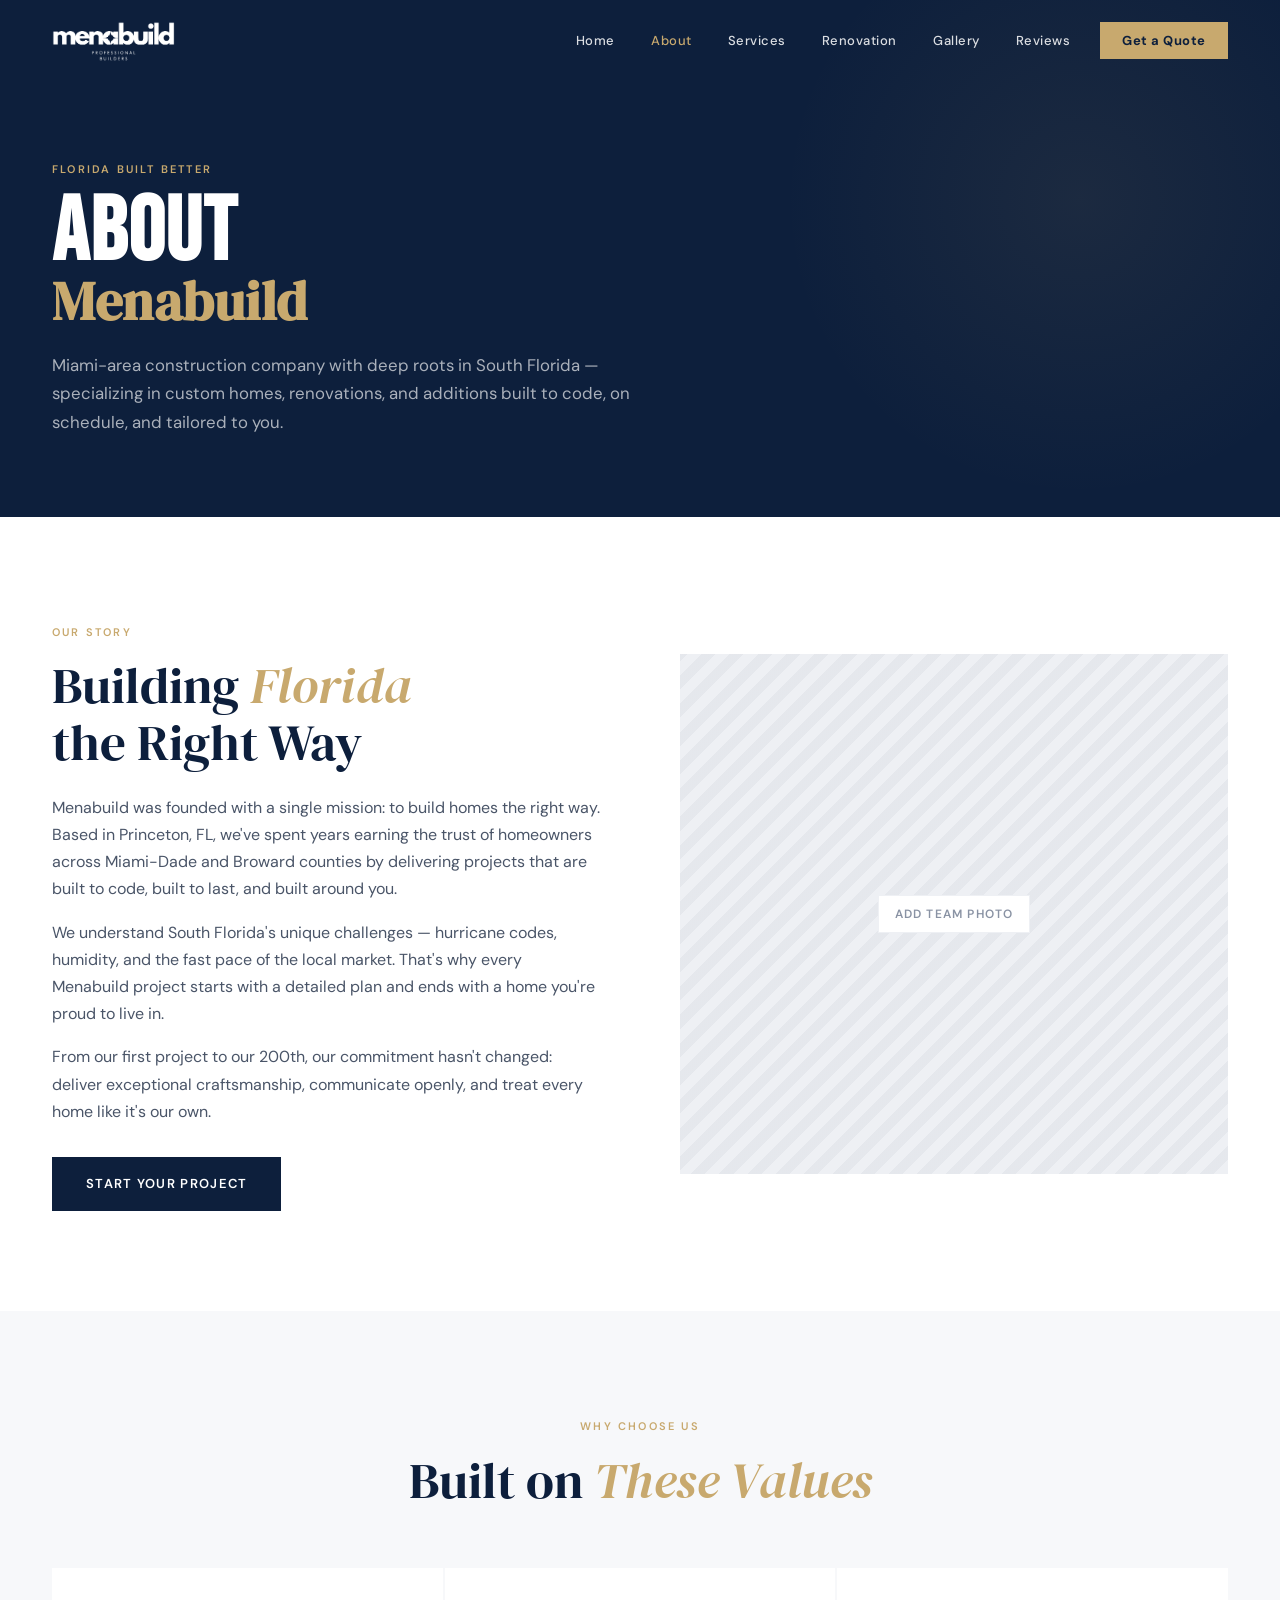
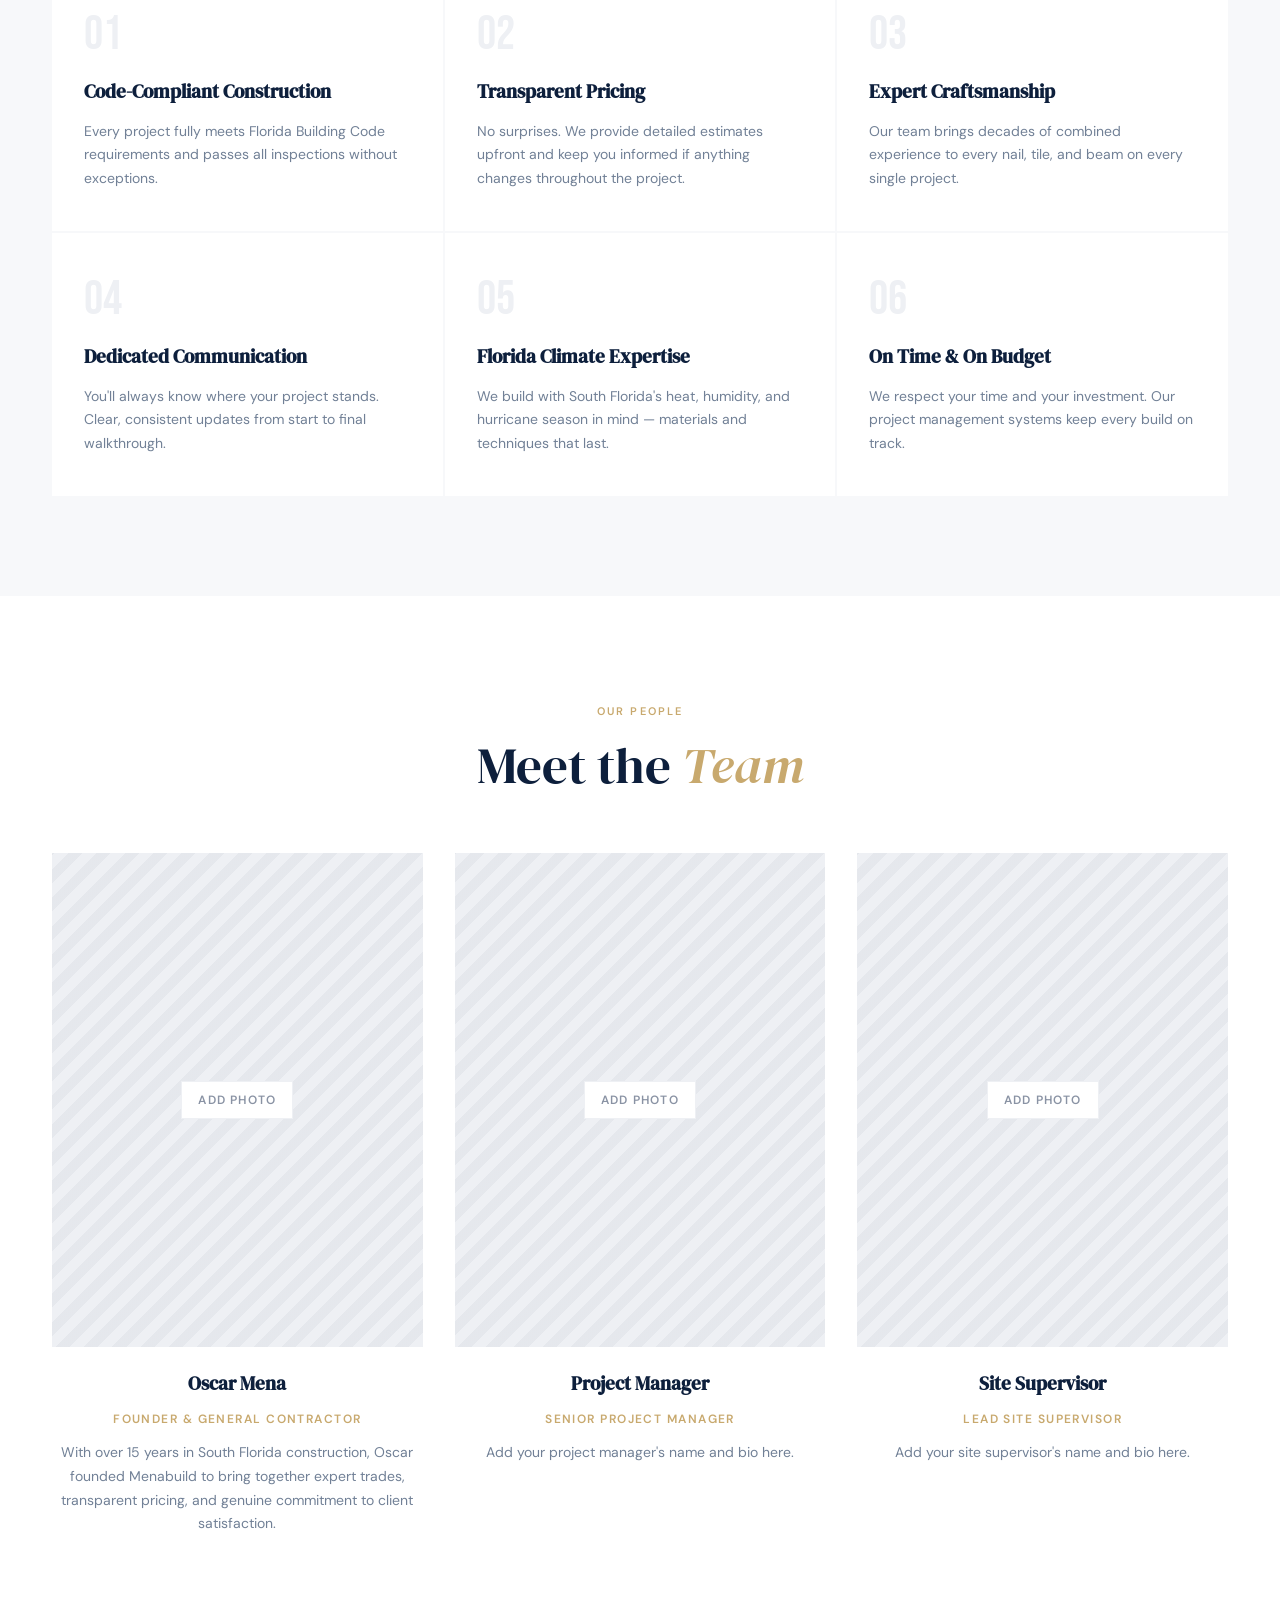
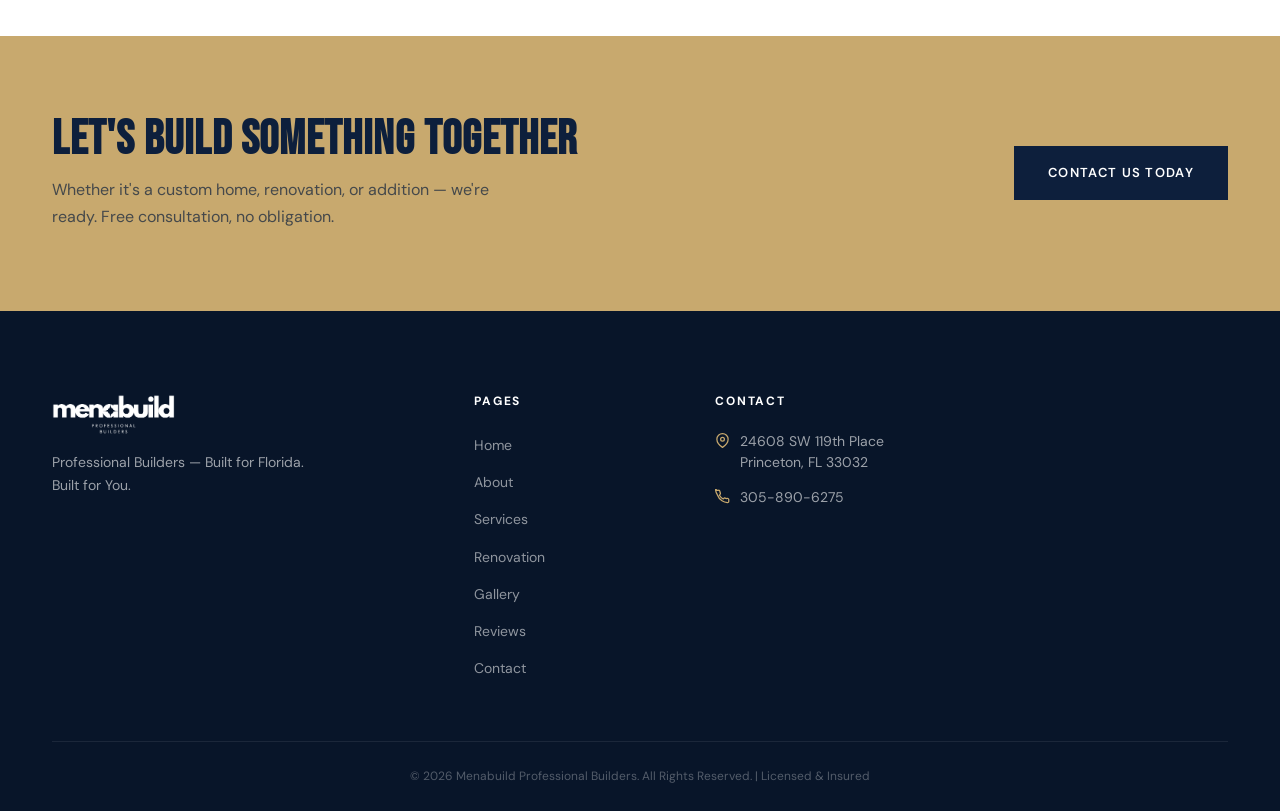
==== commit 79545b5d: "Add files via upload" ====
--- a/about.html
+++ b/about.html
@@ -108,7 +108,7 @@
       <div class="footer__grid">
         <div class="footer__brand"><img src="images/logo.png" alt="Menabuild" class="footer__logo" /><p>Professional Builders — Built for Florida. Built for You.</p></div>
         <div class="footer__col"><h4>Pages</h4><ul><li><a href="index.html">Home</a></li><li><a href="about.html">About</a></li><li><a href="services.html">Services</a></li><li><a href="renovation.html">Renovation</a></li><li><a href="gallery.html">Gallery</a></li><li><a href="reviews.html">Reviews</a></li><li><a href="contact.html">Contact</a></li></ul></div>
-        <div class="footer__col"><h4>Contact</h4><ul class="footer__contact"><li><svg viewBox="0 0 24 24" fill="none" stroke="currentColor" stroke-width="2"><path d="M21 10c0 7-9 13-9 13s-9-6-9-13a9 9 0 0118 0z"/><circle cx="12" cy="10" r="3"/></svg>24608 SW 119th Place<br/>Princeton, FL 33032</li><li><svg viewBox="0 0 24 24" fill="none" stroke="currentColor" stroke-width="2"><path d="M22 16.92v3a2 2 0 01-2.18 2 19.79 19.79 0 01-8.63-3.07A19.5 19.5 0 013.87 9.5a19.79 19.79 0 01-3.07-8.67A2 2 0 012.82 2h3a2 2 0 012 1.72c.127.96.361 1.903.7 2.81a2 2 0 01-.45 2.11L7.09 9.91a16 16 0 006 6l.91-.91a2 2 0 012.11-.45c.907.339 1.85.573 2.81.7A2 2 0 0122 16.92z"/></svg>(305) 555-0000</li></ul></div>
+        <div class="footer__col"><h4>Contact</h4><ul class="footer__contact"><li><svg viewBox="0 0 24 24" fill="none" stroke="currentColor" stroke-width="2"><path d="M21 10c0 7-9 13-9 13s-9-6-9-13a9 9 0 0118 0z"/><circle cx="12" cy="10" r="3"/></svg>24608 SW 119th Place<br/>Princeton, FL 33032</li><li><svg viewBox="0 0 24 24" fill="none" stroke="currentColor" stroke-width="2"><path d="M22 16.92v3a2 2 0 01-2.18 2 19.79 19.79 0 01-8.63-3.07A19.5 19.5 0 013.87 9.5a19.79 19.79 0 01-3.07-8.67A2 2 0 012.82 2h3a2 2 0 012 1.72c.127.96.361 1.903.7 2.81a2 2 0 01-.45 2.11L7.09 9.91a16 16 0 006 6l.91-.91a2 2 0 012.11-.45c.907.339 1.85.573 2.81.7A2 2 0 0122 16.92z"/></svg>305-890-6275</li></ul></div>
       </div>
       <div class="footer__bottom"><p>© 2026 Menabuild Professional Builders. All Rights Reserved. | Licensed & Insured</p></div>
     </div>
--- a/style.css
+++ b/style.css
@@ -182,7 +182,7 @@
   height: 80px;
 }
 .nav__logo img {
-  height: 86px;
+  height: 44px;
   width: auto;
   /* White filter for visibility on dark backgrounds */
   filter: brightness(0) invert(1);
@@ -573,7 +573,7 @@
   padding-bottom: 60px;
 }
 .footer__logo {
-  height: 86px;
+  height: 44px;
   width: auto;
   filter: brightness(0) invert(1);
   margin-bottom: 16px;
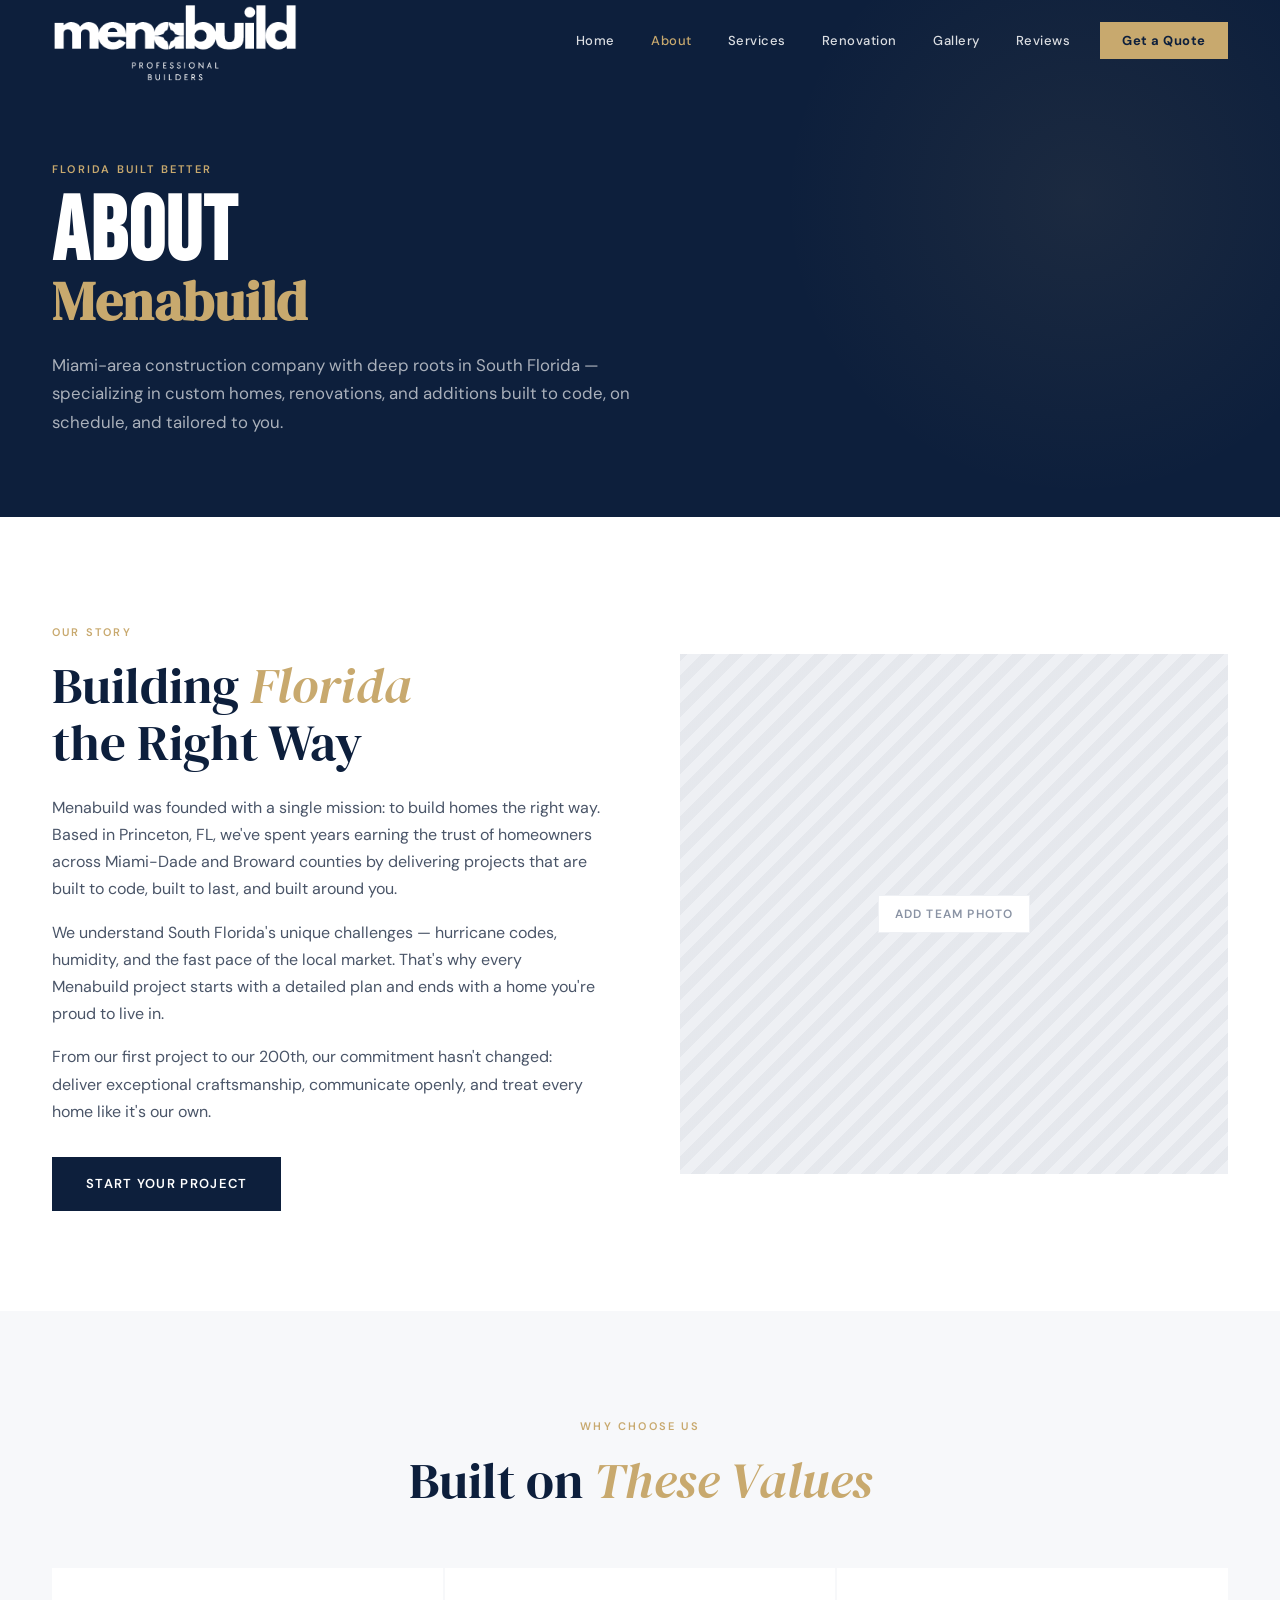
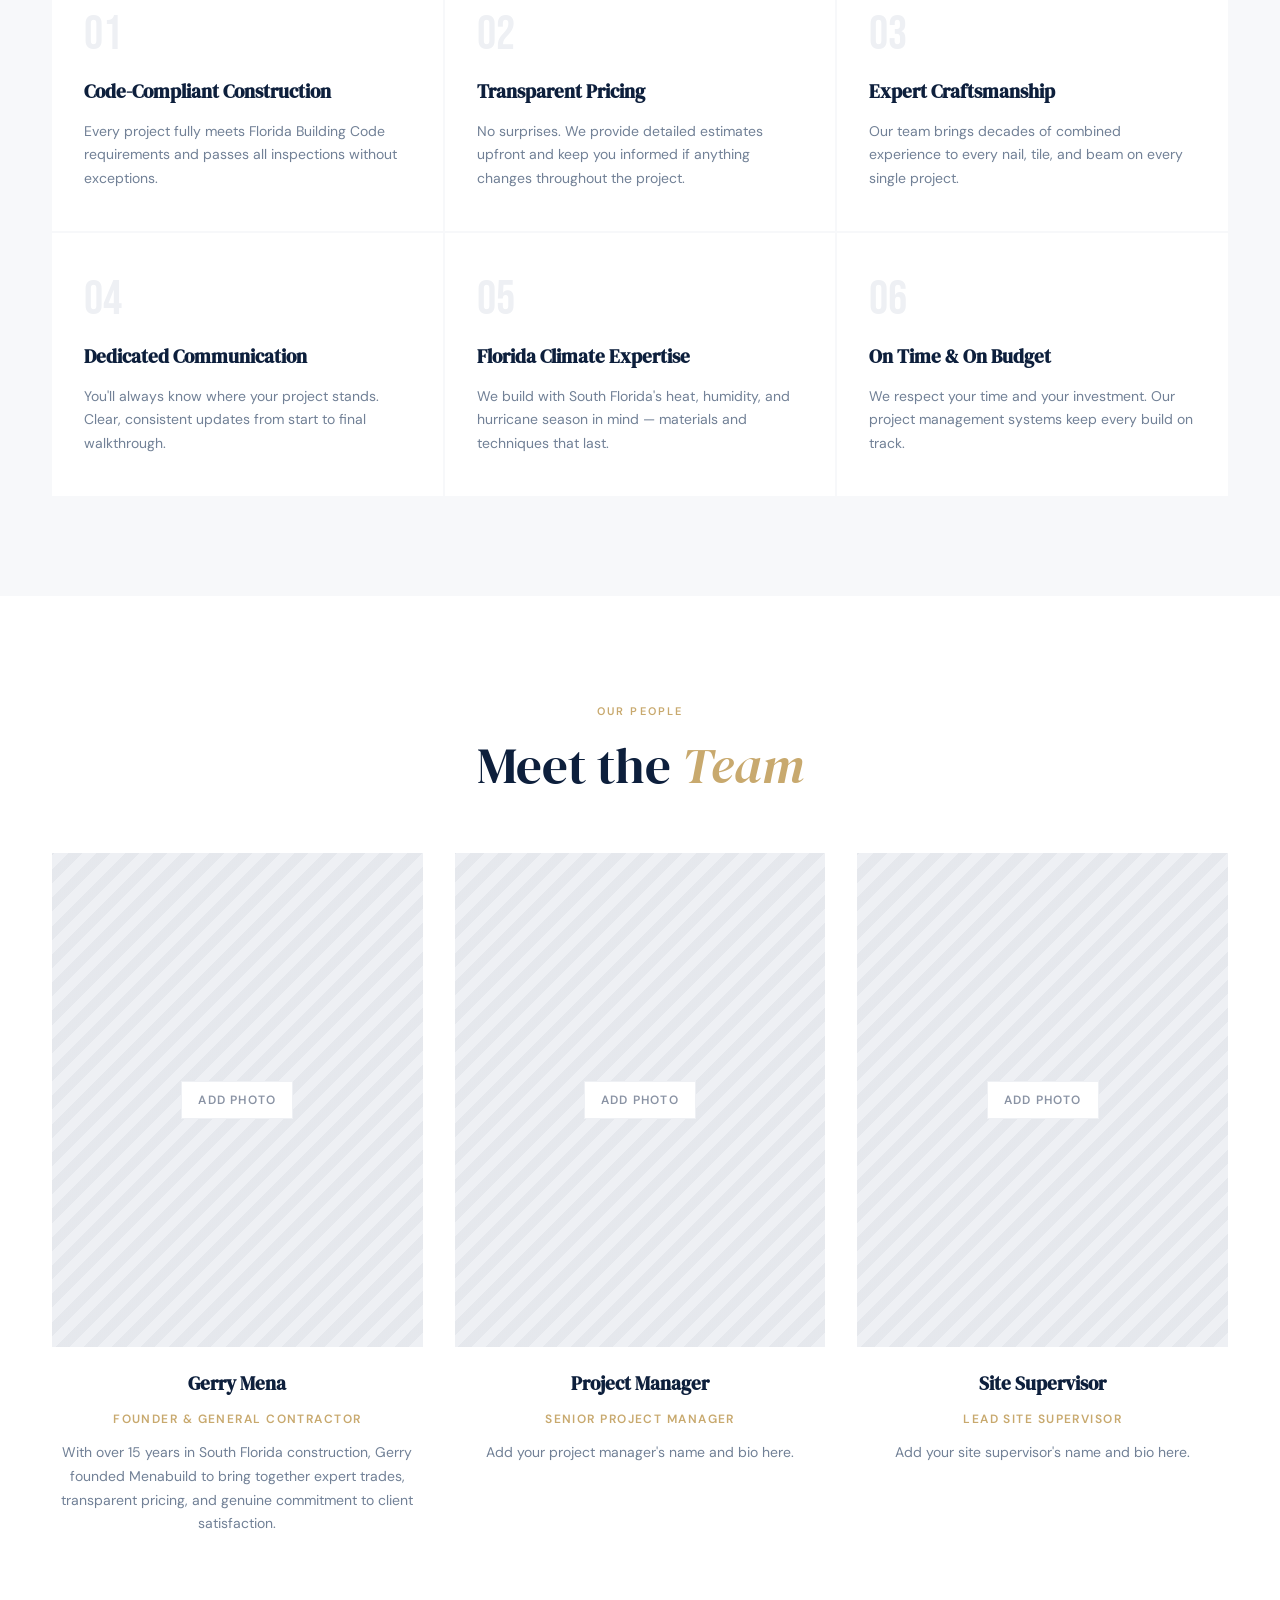
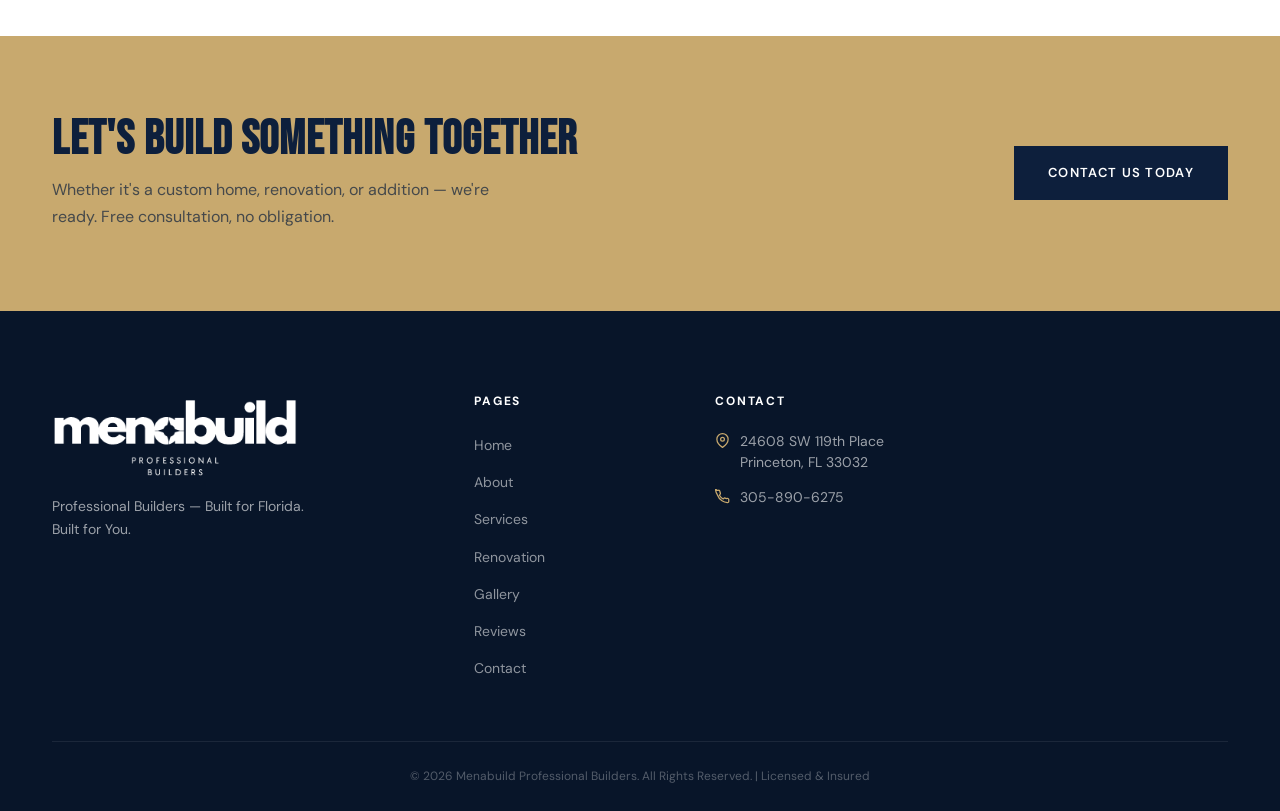
==== commit 6b0b3504: "Add files via upload" ====
--- a/about.html
+++ b/about.html
@@ -74,9 +74,9 @@
       <div class="team__grid">
         <div class="team-card">
           <div class="team-card__img img-placeholder"><span>Add Photo</span></div>
-          <h3>Oscar Mena</h3>
+          <h3>Gerry Mena</h3>
           <span class="team-card__role">Founder & General Contractor</span>
-          <p style="font-size:14px;color:#718096;margin-top:10px">With over 15 years in South Florida construction, Oscar founded Menabuild to bring together expert trades, transparent pricing, and genuine commitment to client satisfaction.</p>
+          <p style="font-size:14px;color:#718096;margin-top:10px">With over 15 years in South Florida construction, Gerry founded Menabuild to bring together expert trades, transparent pricing, and genuine commitment to client satisfaction.</p>
         </div>
         <div class="team-card">
           <div class="team-card__img img-placeholder"><span>Add Photo</span></div>
--- a/style.css
+++ b/style.css
@@ -182,7 +182,7 @@
   height: 80px;
 }
 .nav__logo img {
-  height: 44px;
+  height: 88px;
   width: auto;
   /* White filter for visibility on dark backgrounds */
   filter: brightness(0) invert(1);
@@ -516,7 +516,7 @@
 }
 .testimonial-card__avatar {
   width: 44px;
-  height: 44px;
+  height: 88px;
   background: var(--navy);
   color: var(--white);
   border-radius: 50%;
@@ -573,7 +573,7 @@
   padding-bottom: 60px;
 }
 .footer__logo {
-  height: 44px;
+  height: 88px;
   width: auto;
   filter: brightness(0) invert(1);
   margin-bottom: 16px;
